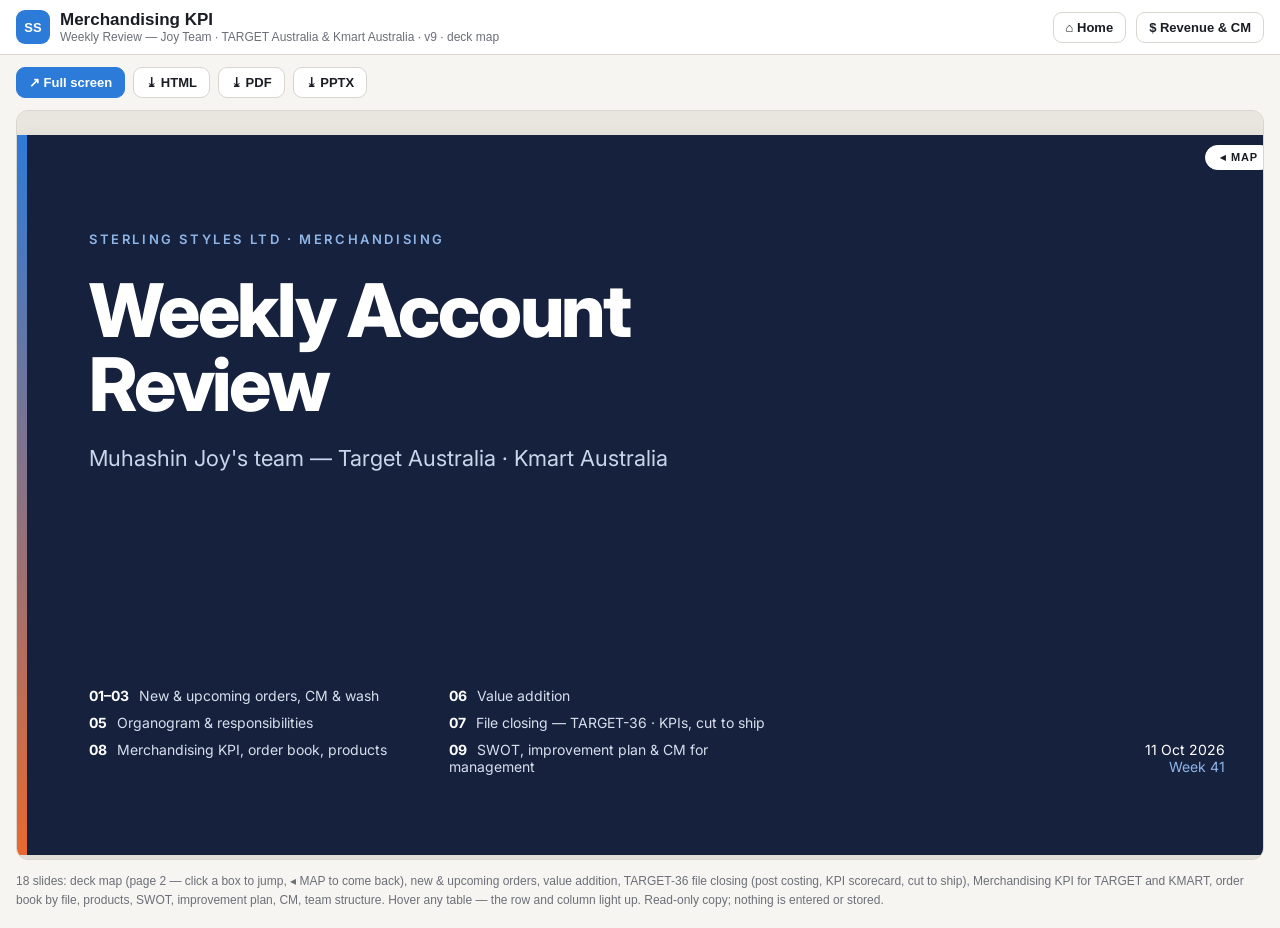
==== merchandising-kpi.html @ 1e21942d "First upload – 19 Oct 2026" ====
<!doctype html>
<html lang="en">
<head>
<meta charset="utf-8">
<meta name="viewport" content="width=device-width,initial-scale=1">
<meta name="robots" content="noindex,nofollow">
<title>Sterling Styles — Merchandising KPI</title>
<link rel="icon" href="icon.svg" type="image/svg+xml">
<style>
:root{--ink:#1B1D24;--mut:#6B6F78;--line:#D9D6D0;--bg:#F7F5F1;--blue:#2D7BD8;--card:#fff}
*{box-sizing:border-box}
body{margin:0;background:var(--bg);font-family:Inter,Arial,sans-serif;color:var(--ink)}
header{position:sticky;top:0;z-index:5;display:flex;align-items:center;gap:10px;flex-wrap:wrap;padding:10px 16px;background:#fff;border-bottom:1px solid var(--line)}
.logo{width:34px;height:34px;border-radius:9px;background:var(--blue);color:#fff;display:grid;place-items:center;font-weight:800;font-size:13px}
h1{font-size:17px;margin:0}.sub{font-size:12px;color:var(--mut)}
.grow{flex:1}
a.btn{display:inline-flex;align-items:center;gap:6px;padding:7px 12px;border:1px solid var(--line);border-radius:9px;background:#fff;color:var(--ink);text-decoration:none;font-size:13px;font-weight:600;white-space:nowrap}
a.btn:hover{background:var(--blue);border-color:var(--blue);color:#fff}
a.btn.pri{background:var(--blue);border-color:var(--blue);color:#fff}
.bar{display:flex;gap:8px;flex-wrap:wrap;padding:12px 16px}
iframe{display:block;width:calc(100% - 32px);margin:0 16px 12px;height:calc(100vh - 150px);min-height:560px;border:1px solid var(--line);border-radius:12px;background:#E9E6E0}
.note{font-size:12px;color:var(--mut);padding:0 16px 18px;line-height:1.6}
@media(max-width:700px){iframe{height:75vh}.hide-sm{display:none}}
</style>
</head>
<body>
<header>
  <div class="logo">SS</div>
  <div><h1>Merchandising KPI</h1><div class="sub">Weekly Review — Joy Team · TARGET Australia &amp; Kmart Australia · v9 · deck map</div></div>
  <div class="grow"></div>
  <a class="btn" href="index.html">⌂ Home</a>
  <a class="btn" href="revenue.html">$ Revenue &amp; CM</a>
</header>
<div class="bar">
  <a class="btn pri" href="reports/merch/Merchandising_KPI_Weekly_Review_v9.html" target="_blank" rel="noopener">↗ Full screen</a>
  <a class="btn" href="reports/merch/Merchandising_KPI_Weekly_Review_v9.html" download>⤓ HTML</a>
  <a class="btn" href="reports/merch/Merchandising_KPI_Weekly_Review_v9.pdf" download>⤓ PDF</a>
  <a class="btn" href="reports/merch/Merchandising_KPI_Weekly_Review_v9.pptx" download>⤓ PPTX</a>
</div>
<iframe src="reports/merch/Merchandising_KPI_Weekly_Review_v9.html" title="Merchandising KPI — Weekly Review v9"></iframe>
<div class="note">18 slides: deck map (page 2 — click a box to jump, ◂ MAP to come back), new &amp; upcoming orders, value addition, TARGET-36 file closing (post costing, KPI scorecard, cut to ship), Merchandising KPI for TARGET and KMART, order book by file, products, SWOT, improvement plan, CM, team structure. Hover any table — the row and column light up. Read-only copy; nothing is entered or stored.</div>
</body>
</html>
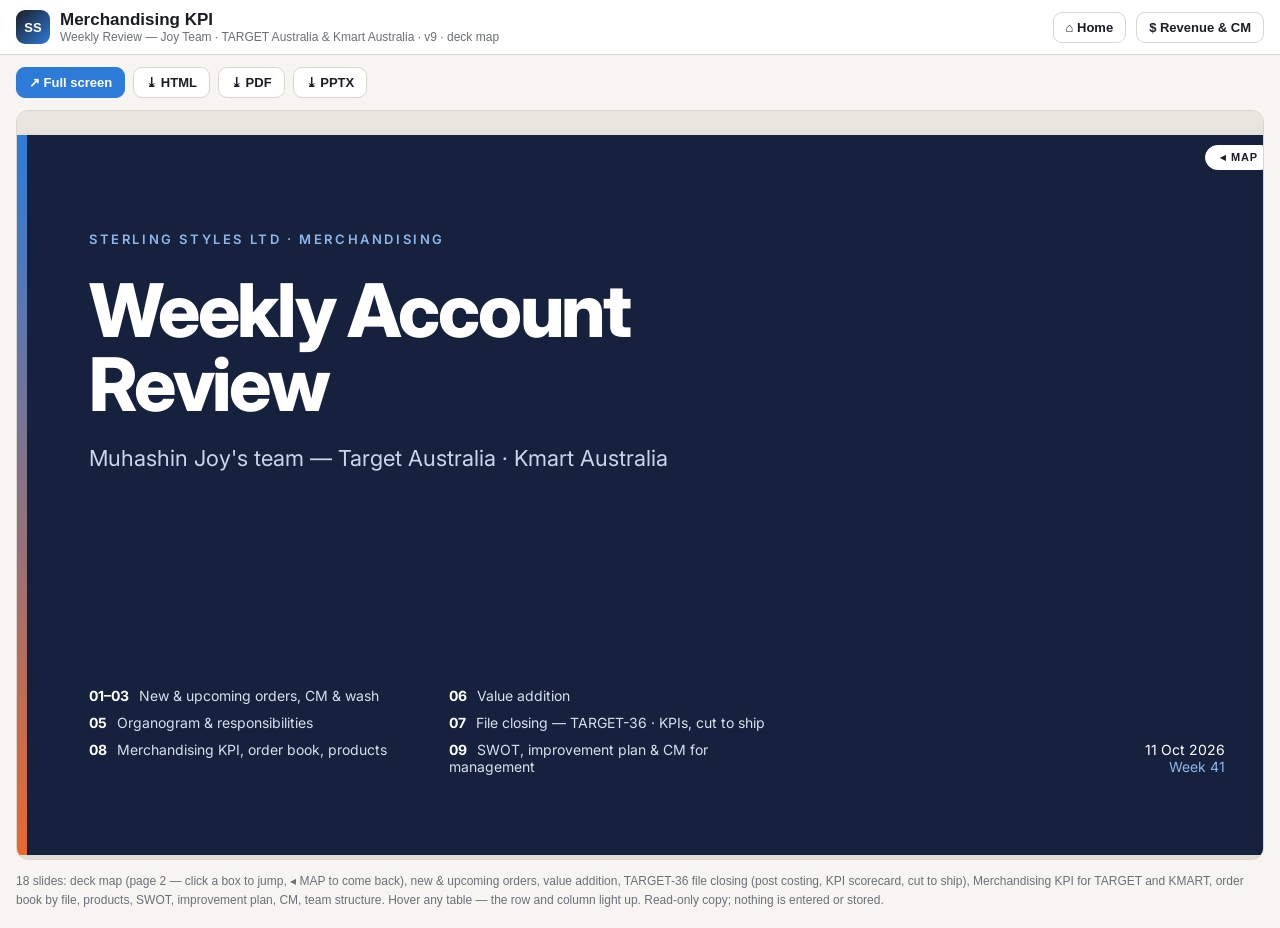
==== commit b242f995: "Add files via upload" ====
--- a/merchandising-kpi.html
+++ b/merchandising-kpi.html
@@ -2,28 +2,75 @@
 <html lang="en">
 <head>
 <meta charset="utf-8">
-<meta name="viewport" content="width=device-width,initial-scale=1">
+<meta name="viewport" content="width=device-width,initial-scale=1,viewport-fit=cover">
 <meta name="robots" content="noindex,nofollow">
+<meta name="theme-color" content="#1B1D24">
+<link rel="manifest" href="manifest.json">
+<link rel="icon" href="icons/icon-192.png" type="image/png">
+<link rel="apple-touch-icon" href="icons/apple-touch-icon.png">
+<meta name="apple-mobile-web-app-capable" content="yes">
+<meta name="mobile-web-app-capable" content="yes">
+<meta name="apple-mobile-web-app-title" content="Sterling Reports">
+<meta name="apple-mobile-web-app-status-bar-style" content="black-translucent">
+<link rel="stylesheet" href="app.css">
 <title>Sterling Styles — Merchandising KPI</title>
-<link rel="icon" href="icon.svg" type="image/svg+xml">
 <style>
-:root{--ink:#1B1D24;--mut:#6B6F78;--line:#D9D6D0;--bg:#F7F5F1;--blue:#2D7BD8;--card:#fff}
+:root{--ink:#1B1D24;--mut:#6B6F78;--line:#D9D6D0;--bg:#F7F5F1;--blue:#2D7BD8;--orange:#E8692F}
 *{box-sizing:border-box}
 body{margin:0;background:var(--bg);font-family:Inter,Arial,sans-serif;color:var(--ink)}
 header{position:sticky;top:0;z-index:5;display:flex;align-items:center;gap:10px;flex-wrap:wrap;padding:10px 16px;background:#fff;border-bottom:1px solid var(--line)}
-.logo{width:34px;height:34px;border-radius:9px;background:var(--blue);color:#fff;display:grid;place-items:center;font-weight:800;font-size:13px}
-h1{font-size:17px;margin:0}.sub{font-size:12px;color:var(--mut)}
-.grow{flex:1}
+.logo{width:34px;height:34px;border-radius:9px;background:linear-gradient(135deg,#1B1D24,#2D7BD8);color:#fff;display:grid;place-items:center;font-weight:800;font-size:13px}
+h1{font-size:17px;margin:0}.sub{font-size:12px;color:var(--mut)}.grow{flex:1}
 a.btn{display:inline-flex;align-items:center;gap:6px;padding:7px 12px;border:1px solid var(--line);border-radius:9px;background:#fff;color:var(--ink);text-decoration:none;font-size:13px;font-weight:600;white-space:nowrap}
-a.btn:hover{background:var(--blue);border-color:var(--blue);color:#fff}
-a.btn.pri{background:var(--blue);border-color:var(--blue);color:#fff}
+a.btn:hover{background:var(--blue);border-color:var(--blue);color:#fff}a.btn.pri{background:var(--blue);border-color:var(--blue);color:#fff}
 .bar{display:flex;gap:8px;flex-wrap:wrap;padding:12px 16px}
-iframe{display:block;width:calc(100% - 32px);margin:0 16px 12px;height:calc(100vh - 150px);min-height:560px;border:1px solid var(--line);border-radius:12px;background:#E9E6E0}
+.desk iframe{display:block;width:calc(100% - 32px);margin:0 16px 12px;height:calc(100vh - 150px);min-height:560px;border:1px solid var(--line);border-radius:12px;background:#E9E6E0}
 .note{font-size:12px;color:var(--mut);padding:0 16px 18px;line-height:1.6}
-@media(max-width:700px){iframe{height:75vh}.hide-sm{display:none}}
+.mob{display:none}
+@media (max-width:760px){
+  .desk,header{display:none}.mob{display:block}
+  .hero{margin:0;padding:calc(22px + env(safe-area-inset-top)) 20px 26px;background:linear-gradient(150deg,#1B1D24 0%,#26324A 60%,#2D5FA8 100%);color:#fff;border-radius:0 0 28px 28px;box-shadow:0 10px 30px rgba(27,29,36,.25)}
+  .hero .k{font-size:10.5px;letter-spacing:.16em;color:#8FB6EE;font-weight:700}
+  .hero h2{font-size:30px;line-height:1.08;margin:10px 0 6px;letter-spacing:-.02em}
+  .hero p{margin:0;color:#C9CCD3;font-size:13px}
+  .stats{display:grid;grid-template-columns:repeat(3,1fr);gap:8px;margin-top:18px}
+  .stats div{background:rgba(255,255,255,.09);border:1px solid rgba(255,255,255,.12);border-radius:14px;padding:10px}
+  .stats b{display:block;font-size:17px}.stats small{font-size:10px;color:#AEB3BD}
+  .open{display:flex;justify-content:center;align-items:center;gap:8px;margin-top:18px;padding:15px;border-radius:16px;background:#fff;color:#1B1D24;text-decoration:none;font-weight:800;font-size:15px;box-shadow:0 6px 18px rgba(0,0,0,.2)}
+  .open:active{transform:scale(.98)}
+  .sec{padding:20px 14px 0}.sec>h4{margin:4px 6px 10px;font-size:12px;letter-spacing:.12em;color:var(--mut)}
+  .dls{display:grid;grid-template-columns:repeat(3,1fr);gap:10px}
+  .dls a{background:#fff;border:1px solid var(--line);border-radius:16px;padding:14px 8px;text-align:center;text-decoration:none;color:var(--ink);font-weight:700;font-size:13px;box-shadow:0 1px 2px rgba(0,0,0,.04)}
+  .dls a span{display:block;font-size:22px;margin-bottom:4px}.dls a small{display:block;font-weight:500;color:var(--mut);font-size:10.5px}
+  .grp{background:#fff;border-radius:18px;margin:0 0 12px;overflow:hidden;border:1px solid var(--line);box-shadow:0 1px 2px rgba(0,0,0,.04)}
+  .grp h3{margin:0;padding:12px 14px;font-size:13px;letter-spacing:.04em;display:flex;gap:10px;align-items:center;border-bottom:1px solid #EEEAE4}
+  .grp h3 span{background:var(--c);color:#fff;border-radius:8px;padding:3px 8px;font-size:11px}
+  .row{display:flex;align-items:center;gap:12px;padding:12px 14px;text-decoration:none;color:var(--ink);border-bottom:1px solid #F1EEE9;-webkit-tap-highlight-color:transparent}
+  .row:last-child{border-bottom:0}.row:active{background:#F4F2EE}
+  .row .pg{width:32px;height:32px;border-radius:10px;background:color-mix(in srgb,var(--c) 14%,#fff);color:var(--c);display:grid;place-items:center;font-size:12.5px;flex:none}
+  .row .tx{flex:1;min-width:0}.row .tx b{display:block;font-size:14px}.row .tx small{display:block;font-size:11.5px;color:var(--mut);white-space:nowrap;overflow:hidden;text-overflow:ellipsis}
+  .row i{font-style:normal;color:#B8BCC4;font-size:22px}
+  .foot{font-size:11px;color:var(--mut);padding:8px 20px 20px;line-height:1.6}
+}
 </style>
 </head>
 <body>
+<div class="mob">
+  <div class="hero">
+    <div class="k">STERLING STYLES · MERCHANDISING</div>
+    <h2>Merchandising KPI</h2>
+    <p>Weekly Review — Joy's team · Target &amp; Kmart Australia · v9</p>
+    <div class="stats"><div><b>99.6%</b><small>T-36 ship-to-PO</small></div><div><b>94.3%</b><small>T-36 cut to ship</small></div><div><b>550K</b><small>pcs open book</small></div></div>
+    <a class="open" href="reports/merch/Merchandising_KPI_Weekly_Review_v9.html?home=..%2F..%2Fmerchandising-kpi.html">Open the report&nbsp;›</a>
+  </div>
+  <div class="sec"><h4>DOWNLOAD</h4><div class="dls">
+    <a href="reports/merch/Merchandising_KPI_Weekly_Review_v9.pdf" download><span>📄</span>PDF<small>18 pages</small></a>
+    <a href="reports/merch/Merchandising_KPI_Weekly_Review_v9.pptx" download><span>📊</span>PPTX<small>PowerPoint</small></a>
+    <a href="reports/merch/Merchandising_KPI_Weekly_Review_v9.html" download><span>🌐</span>HTML<small>offline copy</small></a></div></div>
+  <div class="sec"><h4>JUMP TO A PAGE</h4><section class="grp" style="--c:#2D7BD8"><h3><span>01–03</span>New &amp; upcoming orders</h3><a class="row" href="reports/merch/Merchandising_KPI_Weekly_Review_v9.html?home=..%2F..%2Fmerchandising-kpi.html#p3"><b class="pg">03</b><span class="tx"><b>New orders booked</b><small>34,920 pcs · FOB $258K · CPM 9.29¢</small></span><i>›</i></a><a class="row" href="reports/merch/Merchandising_KPI_Weekly_Review_v9.html?home=..%2F..%2Fmerchandising-kpi.html#p4"><b class="pg">04</b><span class="tx"><b>Upcoming orders</b><small>349,309 pcs · T-38 308,648 · Kmart 40,661</small></span><i>›</i></a></section><section class="grp" style="--c:#1E9E6A"><h3><span>07</span>File closing — TARGET-36</h3><a class="row" href="reports/merch/Merchandising_KPI_Weekly_Review_v9.html?home=..%2F..%2Fmerchandising-kpi.html#p6"><b class="pg">06</b><span class="tx"><b>Post-costing</b><small>Export $2.86M · CM $859K</small></span><i>›</i></a><a class="row" href="reports/merch/Merchandising_KPI_Weekly_Review_v9.html?home=..%2F..%2Fmerchandising-kpi.html#p7"><b class="pg">07</b><span class="tx"><b>Material &amp; wash spend</b><small>BTB $1.98M · 69.5% of export</small></span><i>›</i></a><a class="row" href="reports/merch/Merchandising_KPI_Weekly_Review_v9.html?home=..%2F..%2Fmerchandising-kpi.html#p8"><b class="pg">08</b><span class="tx"><b>KPI scorecard</b><small>Ship-to-PO 99.6% · 53 styles · 60 colours</small></span><i>›</i></a><a class="row" href="reports/merch/Merchandising_KPI_Weekly_Review_v9.html?home=..%2F..%2Fmerchandising-kpi.html#p9"><b class="pg">09</b><span class="tx"><b>Cut to ship</b><small>94.3% · 20,262 pcs cut, not shipped</small></span><i>›</i></a></section><section class="grp" style="--c:#E8692F"><h3><span>08</span>Merchandising KPI</h3><a class="row" href="reports/merch/Merchandising_KPI_Weekly_Review_v9.html?home=..%2F..%2Fmerchandising-kpi.html#p10"><b class="pg">10</b><span class="tx"><b>Target Australia</b><small>Open 368,506 · overdue 21,678 · 21 critical</small></span><i>›</i></a><a class="row" href="reports/merch/Merchandising_KPI_Weekly_Review_v9.html?home=..%2F..%2Fmerchandising-kpi.html#p11"><b class="pg">11</b><span class="tx"><b>Kmart Australia</b><small>Open 181,747 · score 100 · Pelu</small></span><i>›</i></a><a class="row" href="reports/merch/Merchandising_KPI_Weekly_Review_v9.html?home=..%2F..%2Fmerchandising-kpi.html#p12"><b class="pg">12</b><span class="tx"><b>Order book by file</b><small>Order 1,845,673 · open 550,252</small></span><i>›</i></a><a class="row" href="reports/merch/Merchandising_KPI_Weekly_Review_v9.html?home=..%2F..%2Fmerchandising-kpi.html#p13"><b class="pg">13</b><span class="tx"><b>Products we make</b><small>Target 1,197,728 pcs · jeans 39.9%</small></span><i>›</i></a></section><section class="grp" style="--c:#D9453B"><h3><span>09</span>For management</h3><a class="row" href="reports/merch/Merchandising_KPI_Weekly_Review_v9.html?home=..%2F..%2Fmerchandising-kpi.html#p14"><b class="pg">14</b><span class="tx"><b>SWOT</b><small>Target &amp; Kmart</small></span><i>›</i></a><a class="row" href="reports/merch/Merchandising_KPI_Weekly_Review_v9.html?home=..%2F..%2Fmerchandising-kpi.html#p15"><b class="pg">15</b><span class="tx"><b>Improvement plan</b><small>$/line-day: Target $2,201 · Kmart $2,200</small></span><i>›</i></a><a class="row" href="reports/merch/Merchandising_KPI_Weekly_Review_v9.html?home=..%2F..%2Fmerchandising-kpi.html#p16"><b class="pg">16</b><span class="tx"><b>Raising CM further</b><small>CPM 8¢ → 10¢ · wastage 2% → 1%</small></span><i>›</i></a></section><section class="grp" style="--c:#B7791F"><h3><span>06</span>Value addition</h3><a class="row" href="reports/merch/Merchandising_KPI_Weekly_Review_v9.html?home=..%2F..%2Fmerchandising-kpi.html#p5"><b class="pg">05</b><span class="tx"><b>What design &amp; development adds</b><small>Design / SOS · QA · CC · advertising · online samples</small></span><i>›</i></a></section><section class="grp" style="--c:#1B1D24"><h3><span>05</span>Team</h3><a class="row" href="reports/merch/Merchandising_KPI_Weekly_Review_v9.html?home=..%2F..%2Fmerchandising-kpi.html#p17"><b class="pg">17</b><span class="tx"><b>Organogram</b><small>Joy · Uzzal · 3 teams</small></span><i>›</i></a><a class="row" href="reports/merch/Merchandising_KPI_Weekly_Review_v9.html?home=..%2F..%2Fmerchandising-kpi.html#p18"><b class="pg">18</b><span class="tx"><b>Job responsibilities</b><small>Team leader &amp; team member · growth plan</small></span><i>›</i></a></section></div>
+  <div class="foot">Data: TARGET Order Status 12-Oct, KMART Order Status 06-Oct, TARGET-36 post costing and cut-to-ship file. Read-only — nothing is entered or stored.</div>
+</div>
+<div class="desk">
 <header>
   <div class="logo">SS</div>
   <div><h1>Merchandising KPI</h1><div class="sub">Weekly Review — Joy Team · TARGET Australia &amp; Kmart Australia · v9 · deck map</div></div>
@@ -37,7 +84,9 @@
   <a class="btn" href="reports/merch/Merchandising_KPI_Weekly_Review_v9.pdf" download>⤓ PDF</a>
   <a class="btn" href="reports/merch/Merchandising_KPI_Weekly_Review_v9.pptx" download>⤓ PPTX</a>
 </div>
-<iframe src="reports/merch/Merchandising_KPI_Weekly_Review_v9.html" title="Merchandising KPI — Weekly Review v9"></iframe>
+<iframe src="reports/merch/Merchandising_KPI_Weekly_Review_v9.html" title="Merchandising KPI — Weekly Review v9" loading="lazy"></iframe>
 <div class="note">18 slides: deck map (page 2 — click a box to jump, ◂ MAP to come back), new &amp; upcoming orders, value addition, TARGET-36 file closing (post costing, KPI scorecard, cut to ship), Merchandising KPI for TARGET and KMART, order book by file, products, SWOT, improvement plan, CM, team structure. Hover any table — the row and column light up. Read-only copy; nothing is entered or stored.</div>
+</div>
+<script src="app.js"></script>
 </body>
-</html>
+</html>
--- a/app.css
+++ b/app.css
@@ -0,0 +1,16 @@
+/* Sterling Management Reports — shared app shell (bottom tabs on phones) */
+.atabs{display:none}
+@media (max-width:760px){
+  body{padding-bottom:calc(92px + env(safe-area-inset-bottom))!important;-webkit-text-size-adjust:100%}
+  .atabs{display:grid;grid-template-columns:repeat(3,1fr);position:fixed;left:12px;right:12px;bottom:calc(10px + env(safe-area-inset-bottom));z-index:90;
+    background:rgba(27,29,36,.94);backdrop-filter:saturate(1.5) blur(16px);-webkit-backdrop-filter:saturate(1.5) blur(16px);border-radius:22px;padding:6px;box-shadow:0 12px 32px rgba(0,0,0,.28)}
+  .atabs a{display:flex;flex-direction:column;align-items:center;gap:3px;padding:8px 2px;border-radius:16px;color:#AEB3BD;text-decoration:none;font:600 11px Arial,sans-serif;-webkit-tap-highlight-color:transparent;transition:transform .1s,background .15s}
+  .atabs a .ti{font-size:19px;line-height:1}
+  .atabs a.on{background:rgba(255,255,255,.12);color:#fff}
+  .atabs a:active{transform:scale(.94)}
+  .rv-frame{height:calc(100dvh - 210px)!important;min-height:520px!important;border-radius:16px!important}
+  .rv-tabs{flex-wrap:nowrap!important;overflow-x:auto;-webkit-overflow-scrolling:touch;padding-bottom:4px}
+  .rv-tabs button{flex:none}
+  .rv-dl{flex-wrap:nowrap!important;overflow-x:auto;-webkit-overflow-scrolling:touch;padding-bottom:4px}
+  .rv-dl a{flex:none}
+}
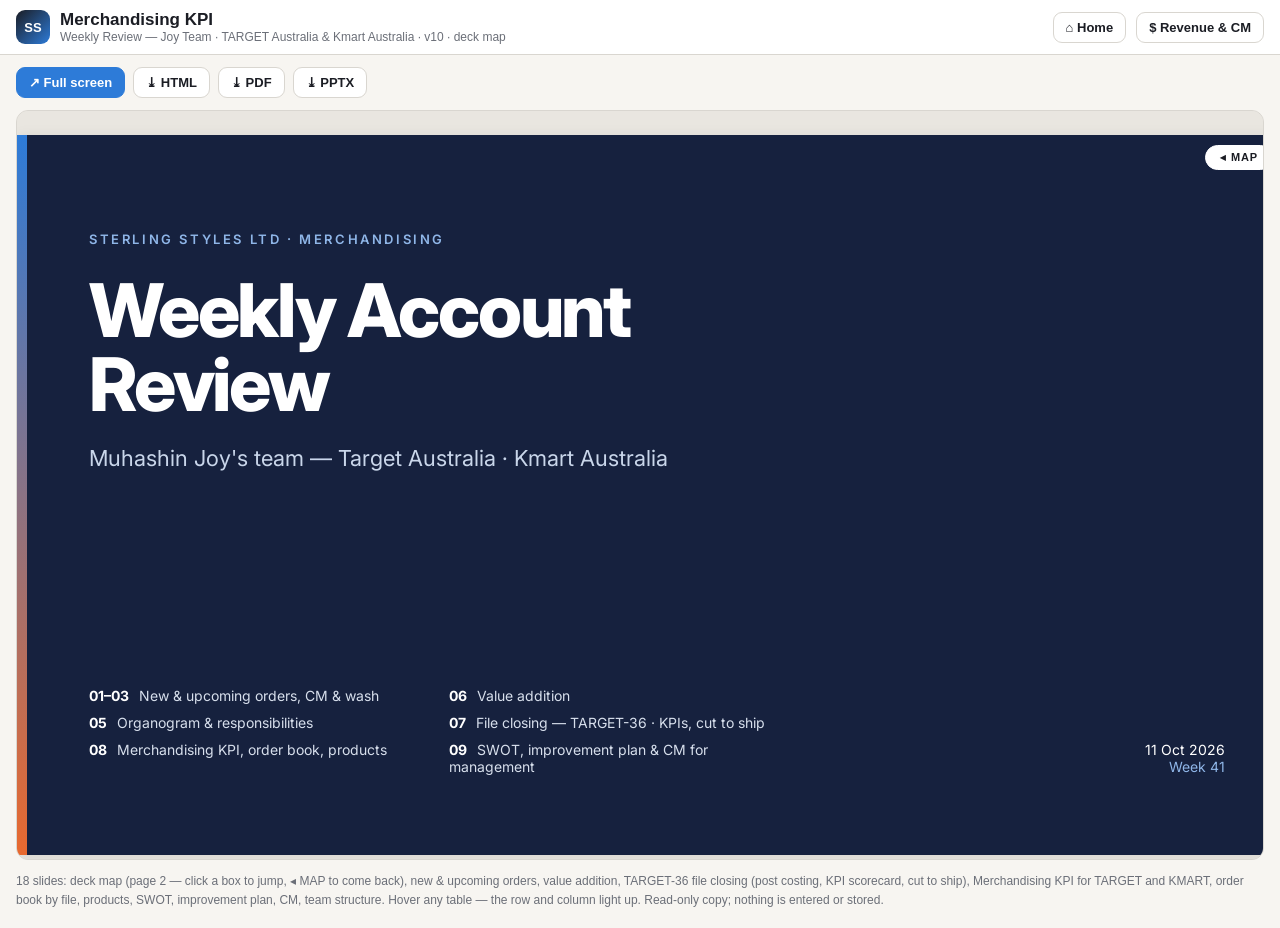
==== commit 52344494: "Add files via upload" ====
--- a/merchandising-kpi.html
+++ b/merchandising-kpi.html
@@ -59,32 +59,32 @@
   <div class="hero">
     <div class="k">STERLING STYLES · MERCHANDISING</div>
     <h2>Merchandising KPI</h2>
-    <p>Weekly Review — Joy's team · Target &amp; Kmart Australia · v9</p>
+    <p>Weekly Review — Joy's team · Target &amp; Kmart Australia · v10</p>
     <div class="stats"><div><b>99.6%</b><small>T-36 ship-to-PO</small></div><div><b>94.3%</b><small>T-36 cut to ship</small></div><div><b>550K</b><small>pcs open book</small></div></div>
-    <a class="open" href="reports/merch/Merchandising_KPI_Weekly_Review_v9.html?home=..%2F..%2Fmerchandising-kpi.html">Open the report&nbsp;›</a>
+    <a class="open" href="reports/merch/Merchandising_KPI_Weekly_Review_v10.html?home=..%2F..%2Fmerchandising-kpi.html">Open the report&nbsp;›</a>
   </div>
   <div class="sec"><h4>DOWNLOAD</h4><div class="dls">
-    <a href="reports/merch/Merchandising_KPI_Weekly_Review_v9.pdf" download><span>📄</span>PDF<small>18 pages</small></a>
-    <a href="reports/merch/Merchandising_KPI_Weekly_Review_v9.pptx" download><span>📊</span>PPTX<small>PowerPoint</small></a>
-    <a href="reports/merch/Merchandising_KPI_Weekly_Review_v9.html" download><span>🌐</span>HTML<small>offline copy</small></a></div></div>
-  <div class="sec"><h4>JUMP TO A PAGE</h4><section class="grp" style="--c:#2D7BD8"><h3><span>01–03</span>New &amp; upcoming orders</h3><a class="row" href="reports/merch/Merchandising_KPI_Weekly_Review_v9.html?home=..%2F..%2Fmerchandising-kpi.html#p3"><b class="pg">03</b><span class="tx"><b>New orders booked</b><small>34,920 pcs · FOB $258K · CPM 9.29¢</small></span><i>›</i></a><a class="row" href="reports/merch/Merchandising_KPI_Weekly_Review_v9.html?home=..%2F..%2Fmerchandising-kpi.html#p4"><b class="pg">04</b><span class="tx"><b>Upcoming orders</b><small>349,309 pcs · T-38 308,648 · Kmart 40,661</small></span><i>›</i></a></section><section class="grp" style="--c:#1E9E6A"><h3><span>07</span>File closing — TARGET-36</h3><a class="row" href="reports/merch/Merchandising_KPI_Weekly_Review_v9.html?home=..%2F..%2Fmerchandising-kpi.html#p6"><b class="pg">06</b><span class="tx"><b>Post-costing</b><small>Export $2.86M · CM $859K</small></span><i>›</i></a><a class="row" href="reports/merch/Merchandising_KPI_Weekly_Review_v9.html?home=..%2F..%2Fmerchandising-kpi.html#p7"><b class="pg">07</b><span class="tx"><b>Material &amp; wash spend</b><small>BTB $1.98M · 69.5% of export</small></span><i>›</i></a><a class="row" href="reports/merch/Merchandising_KPI_Weekly_Review_v9.html?home=..%2F..%2Fmerchandising-kpi.html#p8"><b class="pg">08</b><span class="tx"><b>KPI scorecard</b><small>Ship-to-PO 99.6% · 53 styles · 60 colours</small></span><i>›</i></a><a class="row" href="reports/merch/Merchandising_KPI_Weekly_Review_v9.html?home=..%2F..%2Fmerchandising-kpi.html#p9"><b class="pg">09</b><span class="tx"><b>Cut to ship</b><small>94.3% · 20,262 pcs cut, not shipped</small></span><i>›</i></a></section><section class="grp" style="--c:#E8692F"><h3><span>08</span>Merchandising KPI</h3><a class="row" href="reports/merch/Merchandising_KPI_Weekly_Review_v9.html?home=..%2F..%2Fmerchandising-kpi.html#p10"><b class="pg">10</b><span class="tx"><b>Target Australia</b><small>Open 368,506 · overdue 21,678 · 21 critical</small></span><i>›</i></a><a class="row" href="reports/merch/Merchandising_KPI_Weekly_Review_v9.html?home=..%2F..%2Fmerchandising-kpi.html#p11"><b class="pg">11</b><span class="tx"><b>Kmart Australia</b><small>Open 181,747 · score 100 · Pelu</small></span><i>›</i></a><a class="row" href="reports/merch/Merchandising_KPI_Weekly_Review_v9.html?home=..%2F..%2Fmerchandising-kpi.html#p12"><b class="pg">12</b><span class="tx"><b>Order book by file</b><small>Order 1,845,673 · open 550,252</small></span><i>›</i></a><a class="row" href="reports/merch/Merchandising_KPI_Weekly_Review_v9.html?home=..%2F..%2Fmerchandising-kpi.html#p13"><b class="pg">13</b><span class="tx"><b>Products we make</b><small>Target 1,197,728 pcs · jeans 39.9%</small></span><i>›</i></a></section><section class="grp" style="--c:#D9453B"><h3><span>09</span>For management</h3><a class="row" href="reports/merch/Merchandising_KPI_Weekly_Review_v9.html?home=..%2F..%2Fmerchandising-kpi.html#p14"><b class="pg">14</b><span class="tx"><b>SWOT</b><small>Target &amp; Kmart</small></span><i>›</i></a><a class="row" href="reports/merch/Merchandising_KPI_Weekly_Review_v9.html?home=..%2F..%2Fmerchandising-kpi.html#p15"><b class="pg">15</b><span class="tx"><b>Improvement plan</b><small>$/line-day: Target $2,201 · Kmart $2,200</small></span><i>›</i></a><a class="row" href="reports/merch/Merchandising_KPI_Weekly_Review_v9.html?home=..%2F..%2Fmerchandising-kpi.html#p16"><b class="pg">16</b><span class="tx"><b>Raising CM further</b><small>CPM 8¢ → 10¢ · wastage 2% → 1%</small></span><i>›</i></a></section><section class="grp" style="--c:#B7791F"><h3><span>06</span>Value addition</h3><a class="row" href="reports/merch/Merchandising_KPI_Weekly_Review_v9.html?home=..%2F..%2Fmerchandising-kpi.html#p5"><b class="pg">05</b><span class="tx"><b>What design &amp; development adds</b><small>Design / SOS · QA · CC · advertising · online samples</small></span><i>›</i></a></section><section class="grp" style="--c:#1B1D24"><h3><span>05</span>Team</h3><a class="row" href="reports/merch/Merchandising_KPI_Weekly_Review_v9.html?home=..%2F..%2Fmerchandising-kpi.html#p17"><b class="pg">17</b><span class="tx"><b>Organogram</b><small>Joy · Uzzal · 3 teams</small></span><i>›</i></a><a class="row" href="reports/merch/Merchandising_KPI_Weekly_Review_v9.html?home=..%2F..%2Fmerchandising-kpi.html#p18"><b class="pg">18</b><span class="tx"><b>Job responsibilities</b><small>Team leader &amp; team member · growth plan</small></span><i>›</i></a></section></div>
+    <a href="reports/merch/Merchandising_KPI_Weekly_Review_v10.pdf" download><span>📄</span>PDF<small>18 pages</small></a>
+    <a href="reports/merch/Merchandising_KPI_Weekly_Review_v10.pptx" download><span>📊</span>PPTX<small>PowerPoint</small></a>
+    <a href="reports/merch/Merchandising_KPI_Weekly_Review_v10.html" download><span>🌐</span>HTML<small>offline copy</small></a></div></div>
+  <div class="sec"><h4>JUMP TO A PAGE</h4><section class="grp" style="--c:#2D7BD8"><h3><span>01–03</span>New &amp; upcoming orders</h3><a class="row" href="reports/merch/Merchandising_KPI_Weekly_Review_v10.html?home=..%2F..%2Fmerchandising-kpi.html#p3"><b class="pg">03</b><span class="tx"><b>New orders booked</b><small>34,920 pcs · FOB $258K · CPM 9.29¢</small></span><i>›</i></a><a class="row" href="reports/merch/Merchandising_KPI_Weekly_Review_v10.html?home=..%2F..%2Fmerchandising-kpi.html#p4"><b class="pg">04</b><span class="tx"><b>Upcoming orders</b><small>349,309 pcs · T-38 308,648 · Kmart 40,661</small></span><i>›</i></a></section><section class="grp" style="--c:#1E9E6A"><h3><span>07</span>File closing — TARGET-36</h3><a class="row" href="reports/merch/Merchandising_KPI_Weekly_Review_v10.html?home=..%2F..%2Fmerchandising-kpi.html#p6"><b class="pg">06</b><span class="tx"><b>Post-costing</b><small>Export $2.86M · CM $859K</small></span><i>›</i></a><a class="row" href="reports/merch/Merchandising_KPI_Weekly_Review_v10.html?home=..%2F..%2Fmerchandising-kpi.html#p7"><b class="pg">07</b><span class="tx"><b>Material &amp; wash spend</b><small>BTB $1.98M · 69.5% of export</small></span><i>›</i></a><a class="row" href="reports/merch/Merchandising_KPI_Weekly_Review_v10.html?home=..%2F..%2Fmerchandising-kpi.html#p8"><b class="pg">08</b><span class="tx"><b>KPI scorecard</b><small>Ship-to-PO 99.6% · 53 styles · 60 colours</small></span><i>›</i></a><a class="row" href="reports/merch/Merchandising_KPI_Weekly_Review_v10.html?home=..%2F..%2Fmerchandising-kpi.html#p9"><b class="pg">09</b><span class="tx"><b>Cut to ship</b><small>94.3% · 20,262 pcs cut, not shipped</small></span><i>›</i></a></section><section class="grp" style="--c:#E8692F"><h3><span>08</span>Merchandising KPI</h3><a class="row" href="reports/merch/Merchandising_KPI_Weekly_Review_v10.html?home=..%2F..%2Fmerchandising-kpi.html#p10"><b class="pg">10</b><span class="tx"><b>Target Australia</b><small>Open 313,382 · overdue 0 · 39 critical</small></span><i>›</i></a><a class="row" href="reports/merch/Merchandising_KPI_Weekly_Review_v10.html?home=..%2F..%2Fmerchandising-kpi.html#p11"><b class="pg">11</b><span class="tx"><b>Kmart Australia</b><small>Open 81,781 · score 99.6 · Pelu</small></span><i>›</i></a><a class="row" href="reports/merch/Merchandising_KPI_Weekly_Review_v10.html?home=..%2F..%2Fmerchandising-kpi.html#p12"><b class="pg">12</b><span class="tx"><b>Order book by file</b><small>Order 1,845,949 · open 395,163</small></span><i>›</i></a><a class="row" href="reports/merch/Merchandising_KPI_Weekly_Review_v10.html?home=..%2F..%2Fmerchandising-kpi.html#p13"><b class="pg">13</b><span class="tx"><b>Products we make</b><small>Target 1,197,728 pcs · jeans 39.9%</small></span><i>›</i></a></section><section class="grp" style="--c:#D9453B"><h3><span>09</span>For management</h3><a class="row" href="reports/merch/Merchandising_KPI_Weekly_Review_v10.html?home=..%2F..%2Fmerchandising-kpi.html#p14"><b class="pg">14</b><span class="tx"><b>SWOT</b><small>Target &amp; Kmart</small></span><i>›</i></a><a class="row" href="reports/merch/Merchandising_KPI_Weekly_Review_v10.html?home=..%2F..%2Fmerchandising-kpi.html#p15"><b class="pg">15</b><span class="tx"><b>Improvement plan</b><small>$/line-day: Target $2,201 · Kmart $2,200</small></span><i>›</i></a><a class="row" href="reports/merch/Merchandising_KPI_Weekly_Review_v10.html?home=..%2F..%2Fmerchandising-kpi.html#p16"><b class="pg">16</b><span class="tx"><b>Raising CM further</b><small>CPM 8¢ → 10¢ · wastage 2% → 1%</small></span><i>›</i></a></section><section class="grp" style="--c:#B7791F"><h3><span>06</span>Value addition</h3><a class="row" href="reports/merch/Merchandising_KPI_Weekly_Review_v10.html?home=..%2F..%2Fmerchandising-kpi.html#p5"><b class="pg">05</b><span class="tx"><b>What design &amp; development adds</b><small>Design / SOS · QA · CC · advertising · online samples</small></span><i>›</i></a></section><section class="grp" style="--c:#1B1D24"><h3><span>05</span>Team</h3><a class="row" href="reports/merch/Merchandising_KPI_Weekly_Review_v10.html?home=..%2F..%2Fmerchandising-kpi.html#p17"><b class="pg">17</b><span class="tx"><b>Organogram</b><small>Joy · Uzzal · 3 teams</small></span><i>›</i></a><a class="row" href="reports/merch/Merchandising_KPI_Weekly_Review_v10.html?home=..%2F..%2Fmerchandising-kpi.html#p18"><b class="pg">18</b><span class="tx"><b>Job responsibilities</b><small>Team leader &amp; team member · growth plan</small></span><i>›</i></a></section></div>
   <div class="foot">Data: TARGET Order Status 12-Oct, KMART Order Status 06-Oct, TARGET-36 post costing and cut-to-ship file. Read-only — nothing is entered or stored.</div>
 </div>
 <div class="desk">
 <header>
   <div class="logo">SS</div>
-  <div><h1>Merchandising KPI</h1><div class="sub">Weekly Review — Joy Team · TARGET Australia &amp; Kmart Australia · v9 · deck map</div></div>
+  <div><h1>Merchandising KPI</h1><div class="sub">Weekly Review — Joy Team · TARGET Australia &amp; Kmart Australia · v10 · deck map</div></div>
   <div class="grow"></div>
   <a class="btn" href="index.html">⌂ Home</a>
   <a class="btn" href="revenue.html">$ Revenue &amp; CM</a>
 </header>
 <div class="bar">
-  <a class="btn pri" href="reports/merch/Merchandising_KPI_Weekly_Review_v9.html" target="_blank" rel="noopener">↗ Full screen</a>
-  <a class="btn" href="reports/merch/Merchandising_KPI_Weekly_Review_v9.html" download>⤓ HTML</a>
-  <a class="btn" href="reports/merch/Merchandising_KPI_Weekly_Review_v9.pdf" download>⤓ PDF</a>
-  <a class="btn" href="reports/merch/Merchandising_KPI_Weekly_Review_v9.pptx" download>⤓ PPTX</a>
+  <a class="btn pri" href="reports/merch/Merchandising_KPI_Weekly_Review_v10.html" target="_blank" rel="noopener">↗ Full screen</a>
+  <a class="btn" href="reports/merch/Merchandising_KPI_Weekly_Review_v10.html" download>⤓ HTML</a>
+  <a class="btn" href="reports/merch/Merchandising_KPI_Weekly_Review_v10.pdf" download>⤓ PDF</a>
+  <a class="btn" href="reports/merch/Merchandising_KPI_Weekly_Review_v10.pptx" download>⤓ PPTX</a>
 </div>
-<iframe src="reports/merch/Merchandising_KPI_Weekly_Review_v9.html" title="Merchandising KPI — Weekly Review v9" loading="lazy"></iframe>
+<iframe src="reports/merch/Merchandising_KPI_Weekly_Review_v10.html" title="Merchandising KPI — Weekly Review v10" loading="lazy"></iframe>
 <div class="note">18 slides: deck map (page 2 — click a box to jump, ◂ MAP to come back), new &amp; upcoming orders, value addition, TARGET-36 file closing (post costing, KPI scorecard, cut to ship), Merchandising KPI for TARGET and KMART, order book by file, products, SWOT, improvement plan, CM, team structure. Hover any table — the row and column light up. Read-only copy; nothing is entered or stored.</div>
 </div>
 <script src="app.js"></script>
--- a/app.css
+++ b/app.css
@@ -8,6 +8,18 @@
   .atabs a .ti{font-size:19px;line-height:1}
   .atabs a.on{background:rgba(255,255,255,.12);color:#fff}
   .atabs a:active{transform:scale(.94)}
+  .mrv-hero{margin:-6px -16px 16px;padding:18px 20px 22px;background:linear-gradient(150deg,#0d2947,#2b6ca3);color:#fff;border-radius:0 0 26px 26px;box-shadow:0 10px 26px rgba(13,41,71,.22)}
+  .mrv-hero .k{font-size:10.5px;letter-spacing:.14em;color:#A9C3E4;font-weight:700}.mrv-hero h1{font-size:27px;margin:8px 0 6px}.mrv-hero p{margin:0;font-size:12px;color:#C9D6E6}
+  .mrv-card{background:var(--surface,#fff);border:1px solid var(--border,#e3e6ee);border-radius:18px;margin-bottom:12px;overflow:hidden;box-shadow:0 1px 3px rgba(0,0,0,.05)}
+  .mrv-open{display:flex;align-items:center;gap:12px;padding:16px;text-decoration:none;color:inherit}.mrv-open:active{background:rgba(0,0,0,.03)}
+  .mrv-open .ic{width:42px;height:42px;border-radius:13px;background:#EAF1FB;display:grid;place-items:center;font-size:21px;flex:none}
+  .mrv-open .tx{flex:1;min-width:0}.mrv-open b{display:block;font-size:15px}.mrv-open small{display:block;font-size:11.5px;color:var(--text-2,#6b7280);line-height:1.4;margin-top:2px}
+  .mrv-open i{font-style:normal;font-size:24px;color:#B8BCC4}
+  .mrv-dl{display:flex;gap:6px;overflow-x:auto;padding:0 16px 14px}.mrv-dl a{flex:none;font-size:12px;font-weight:600;padding:7px 11px;border-radius:999px;border:1px solid var(--border,#e3e6ee);text-decoration:none;color:inherit}
+  .mrv-sec{font-size:11.5px;letter-spacing:.12em;color:var(--text-2,#6b7280);font-weight:700;margin:20px 4px 10px}
+  .mrv-more{display:grid;grid-template-columns:1fr 1fr;gap:10px}
+  .mrv-more button{display:flex;align-items:center;gap:10px;padding:14px;border-radius:16px;border:1px solid var(--border,#e3e6ee);background:var(--surface,#fff);font:600 13.5px system-ui;color:inherit;text-align:left}
+  .mrv-more button span{font-size:20px}
   .rv-frame{height:calc(100dvh - 210px)!important;min-height:520px!important;border-radius:16px!important}
   .rv-tabs{flex-wrap:nowrap!important;overflow-x:auto;-webkit-overflow-scrolling:touch;padding-bottom:4px}
   .rv-tabs button{flex:none}
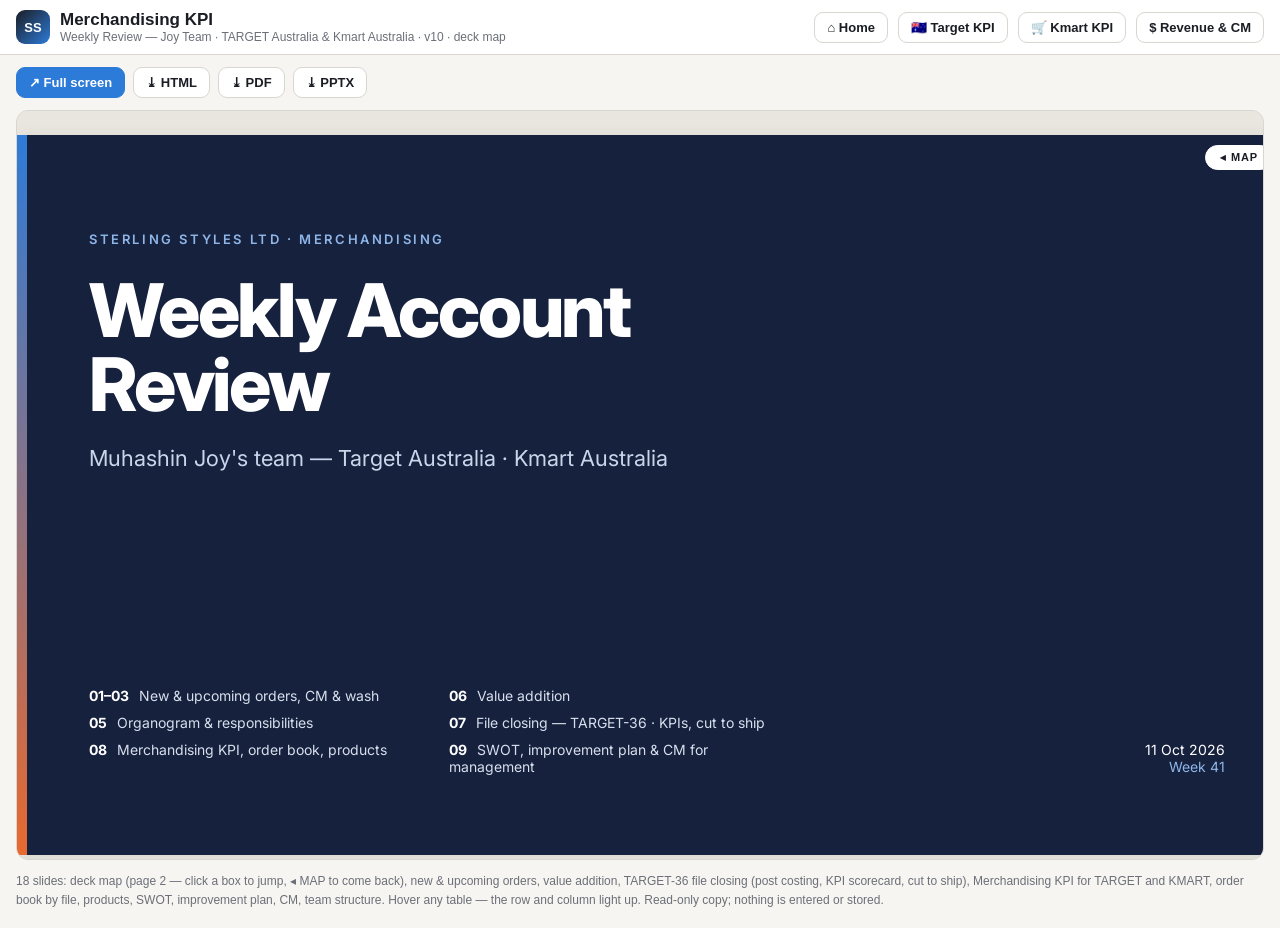
==== commit 957a3530: "Add files via upload" ====
--- a/merchandising-kpi.html
+++ b/merchandising-kpi.html
@@ -60,7 +60,7 @@
     <div class="k">STERLING STYLES · MERCHANDISING</div>
     <h2>Merchandising KPI</h2>
     <p>Weekly Review — Joy's team · Target &amp; Kmart Australia · v10</p>
-    <div class="stats"><div><b>99.6%</b><small>T-36 ship-to-PO</small></div><div><b>94.3%</b><small>T-36 cut to ship</small></div><div><b>550K</b><small>pcs open book</small></div></div>
+    <div class="stats"><div><b>99.6%</b><small>T-36 ship-to-PO</small></div><div><b>94.3%</b><small>T-36 cut to ship</small></div><div><b>395K</b><small>pcs open book</small></div></div>
     <a class="open" href="reports/merch/Merchandising_KPI_Weekly_Review_v10.html?home=..%2F..%2Fmerchandising-kpi.html">Open the report&nbsp;›</a>
   </div>
   <div class="sec"><h4>DOWNLOAD</h4><div class="dls">
@@ -68,7 +68,7 @@
     <a href="reports/merch/Merchandising_KPI_Weekly_Review_v10.pptx" download><span>📊</span>PPTX<small>PowerPoint</small></a>
     <a href="reports/merch/Merchandising_KPI_Weekly_Review_v10.html" download><span>🌐</span>HTML<small>offline copy</small></a></div></div>
   <div class="sec"><h4>JUMP TO A PAGE</h4><section class="grp" style="--c:#2D7BD8"><h3><span>01–03</span>New &amp; upcoming orders</h3><a class="row" href="reports/merch/Merchandising_KPI_Weekly_Review_v10.html?home=..%2F..%2Fmerchandising-kpi.html#p3"><b class="pg">03</b><span class="tx"><b>New orders booked</b><small>34,920 pcs · FOB $258K · CPM 9.29¢</small></span><i>›</i></a><a class="row" href="reports/merch/Merchandising_KPI_Weekly_Review_v10.html?home=..%2F..%2Fmerchandising-kpi.html#p4"><b class="pg">04</b><span class="tx"><b>Upcoming orders</b><small>349,309 pcs · T-38 308,648 · Kmart 40,661</small></span><i>›</i></a></section><section class="grp" style="--c:#1E9E6A"><h3><span>07</span>File closing — TARGET-36</h3><a class="row" href="reports/merch/Merchandising_KPI_Weekly_Review_v10.html?home=..%2F..%2Fmerchandising-kpi.html#p6"><b class="pg">06</b><span class="tx"><b>Post-costing</b><small>Export $2.86M · CM $859K</small></span><i>›</i></a><a class="row" href="reports/merch/Merchandising_KPI_Weekly_Review_v10.html?home=..%2F..%2Fmerchandising-kpi.html#p7"><b class="pg">07</b><span class="tx"><b>Material &amp; wash spend</b><small>BTB $1.98M · 69.5% of export</small></span><i>›</i></a><a class="row" href="reports/merch/Merchandising_KPI_Weekly_Review_v10.html?home=..%2F..%2Fmerchandising-kpi.html#p8"><b class="pg">08</b><span class="tx"><b>KPI scorecard</b><small>Ship-to-PO 99.6% · 53 styles · 60 colours</small></span><i>›</i></a><a class="row" href="reports/merch/Merchandising_KPI_Weekly_Review_v10.html?home=..%2F..%2Fmerchandising-kpi.html#p9"><b class="pg">09</b><span class="tx"><b>Cut to ship</b><small>94.3% · 20,262 pcs cut, not shipped</small></span><i>›</i></a></section><section class="grp" style="--c:#E8692F"><h3><span>08</span>Merchandising KPI</h3><a class="row" href="reports/merch/Merchandising_KPI_Weekly_Review_v10.html?home=..%2F..%2Fmerchandising-kpi.html#p10"><b class="pg">10</b><span class="tx"><b>Target Australia</b><small>Open 313,382 · overdue 0 · 39 critical</small></span><i>›</i></a><a class="row" href="reports/merch/Merchandising_KPI_Weekly_Review_v10.html?home=..%2F..%2Fmerchandising-kpi.html#p11"><b class="pg">11</b><span class="tx"><b>Kmart Australia</b><small>Open 81,781 · score 99.6 · Pelu</small></span><i>›</i></a><a class="row" href="reports/merch/Merchandising_KPI_Weekly_Review_v10.html?home=..%2F..%2Fmerchandising-kpi.html#p12"><b class="pg">12</b><span class="tx"><b>Order book by file</b><small>Order 1,845,949 · open 395,163</small></span><i>›</i></a><a class="row" href="reports/merch/Merchandising_KPI_Weekly_Review_v10.html?home=..%2F..%2Fmerchandising-kpi.html#p13"><b class="pg">13</b><span class="tx"><b>Products we make</b><small>Target 1,197,728 pcs · jeans 39.9%</small></span><i>›</i></a></section><section class="grp" style="--c:#D9453B"><h3><span>09</span>For management</h3><a class="row" href="reports/merch/Merchandising_KPI_Weekly_Review_v10.html?home=..%2F..%2Fmerchandising-kpi.html#p14"><b class="pg">14</b><span class="tx"><b>SWOT</b><small>Target &amp; Kmart</small></span><i>›</i></a><a class="row" href="reports/merch/Merchandising_KPI_Weekly_Review_v10.html?home=..%2F..%2Fmerchandising-kpi.html#p15"><b class="pg">15</b><span class="tx"><b>Improvement plan</b><small>$/line-day: Target $2,201 · Kmart $2,200</small></span><i>›</i></a><a class="row" href="reports/merch/Merchandising_KPI_Weekly_Review_v10.html?home=..%2F..%2Fmerchandising-kpi.html#p16"><b class="pg">16</b><span class="tx"><b>Raising CM further</b><small>CPM 8¢ → 10¢ · wastage 2% → 1%</small></span><i>›</i></a></section><section class="grp" style="--c:#B7791F"><h3><span>06</span>Value addition</h3><a class="row" href="reports/merch/Merchandising_KPI_Weekly_Review_v10.html?home=..%2F..%2Fmerchandising-kpi.html#p5"><b class="pg">05</b><span class="tx"><b>What design &amp; development adds</b><small>Design / SOS · QA · CC · advertising · online samples</small></span><i>›</i></a></section><section class="grp" style="--c:#1B1D24"><h3><span>05</span>Team</h3><a class="row" href="reports/merch/Merchandising_KPI_Weekly_Review_v10.html?home=..%2F..%2Fmerchandising-kpi.html#p17"><b class="pg">17</b><span class="tx"><b>Organogram</b><small>Joy · Uzzal · 3 teams</small></span><i>›</i></a><a class="row" href="reports/merch/Merchandising_KPI_Weekly_Review_v10.html?home=..%2F..%2Fmerchandising-kpi.html#p18"><b class="pg">18</b><span class="tx"><b>Job responsibilities</b><small>Team leader &amp; team member · growth plan</small></span><i>›</i></a></section></div>
-  <div class="foot">Data: TARGET Order Status 12-Oct, KMART Order Status 06-Oct, TARGET-36 post costing and cut-to-ship file. Read-only — nothing is entered or stored.</div>
+  <div class="foot">Data: TARGET Order Status 26-Oct, KMART Order Status 26-Oct, TARGET-36 post costing and cut-to-ship file. Read-only — nothing is entered or stored.</div>
 </div>
 <div class="desk">
 <header>
@@ -76,6 +76,8 @@
   <div><h1>Merchandising KPI</h1><div class="sub">Weekly Review — Joy Team · TARGET Australia &amp; Kmart Australia · v10 · deck map</div></div>
   <div class="grow"></div>
   <a class="btn" href="index.html">⌂ Home</a>
+  <a class="btn" href="target-kpi.html">🇦🇺 Target KPI</a>
+  <a class="btn" href="kmart-kpi.html">🛒 Kmart KPI</a>
   <a class="btn" href="revenue.html">$ Revenue &amp; CM</a>
 </header>
 <div class="bar">
--- a/app.css
+++ b/app.css
@@ -2,9 +2,9 @@
 .atabs{display:none}
 @media (max-width:760px){
   body{padding-bottom:calc(92px + env(safe-area-inset-bottom))!important;-webkit-text-size-adjust:100%}
-  .atabs{display:grid;grid-template-columns:repeat(3,1fr);position:fixed;left:12px;right:12px;bottom:calc(10px + env(safe-area-inset-bottom));z-index:90;
+  .atabs{display:grid;grid-template-columns:repeat(5,1fr);position:fixed;left:8px;right:8px;bottom:calc(10px + env(safe-area-inset-bottom));z-index:90;
     background:rgba(27,29,36,.94);backdrop-filter:saturate(1.5) blur(16px);-webkit-backdrop-filter:saturate(1.5) blur(16px);border-radius:22px;padding:6px;box-shadow:0 12px 32px rgba(0,0,0,.28)}
-  .atabs a{display:flex;flex-direction:column;align-items:center;gap:3px;padding:8px 2px;border-radius:16px;color:#AEB3BD;text-decoration:none;font:600 11px Arial,sans-serif;-webkit-tap-highlight-color:transparent;transition:transform .1s,background .15s}
+  .atabs a{display:flex;flex-direction:column;align-items:center;gap:3px;padding:8px 2px;border-radius:16px;color:#AEB3BD;text-decoration:none;font:600 10px Arial,sans-serif;-webkit-tap-highlight-color:transparent;transition:transform .1s,background .15s}
   .atabs a .ti{font-size:19px;line-height:1}
   .atabs a.on{background:rgba(255,255,255,.12);color:#fff}
   .atabs a:active{transform:scale(.94)}
